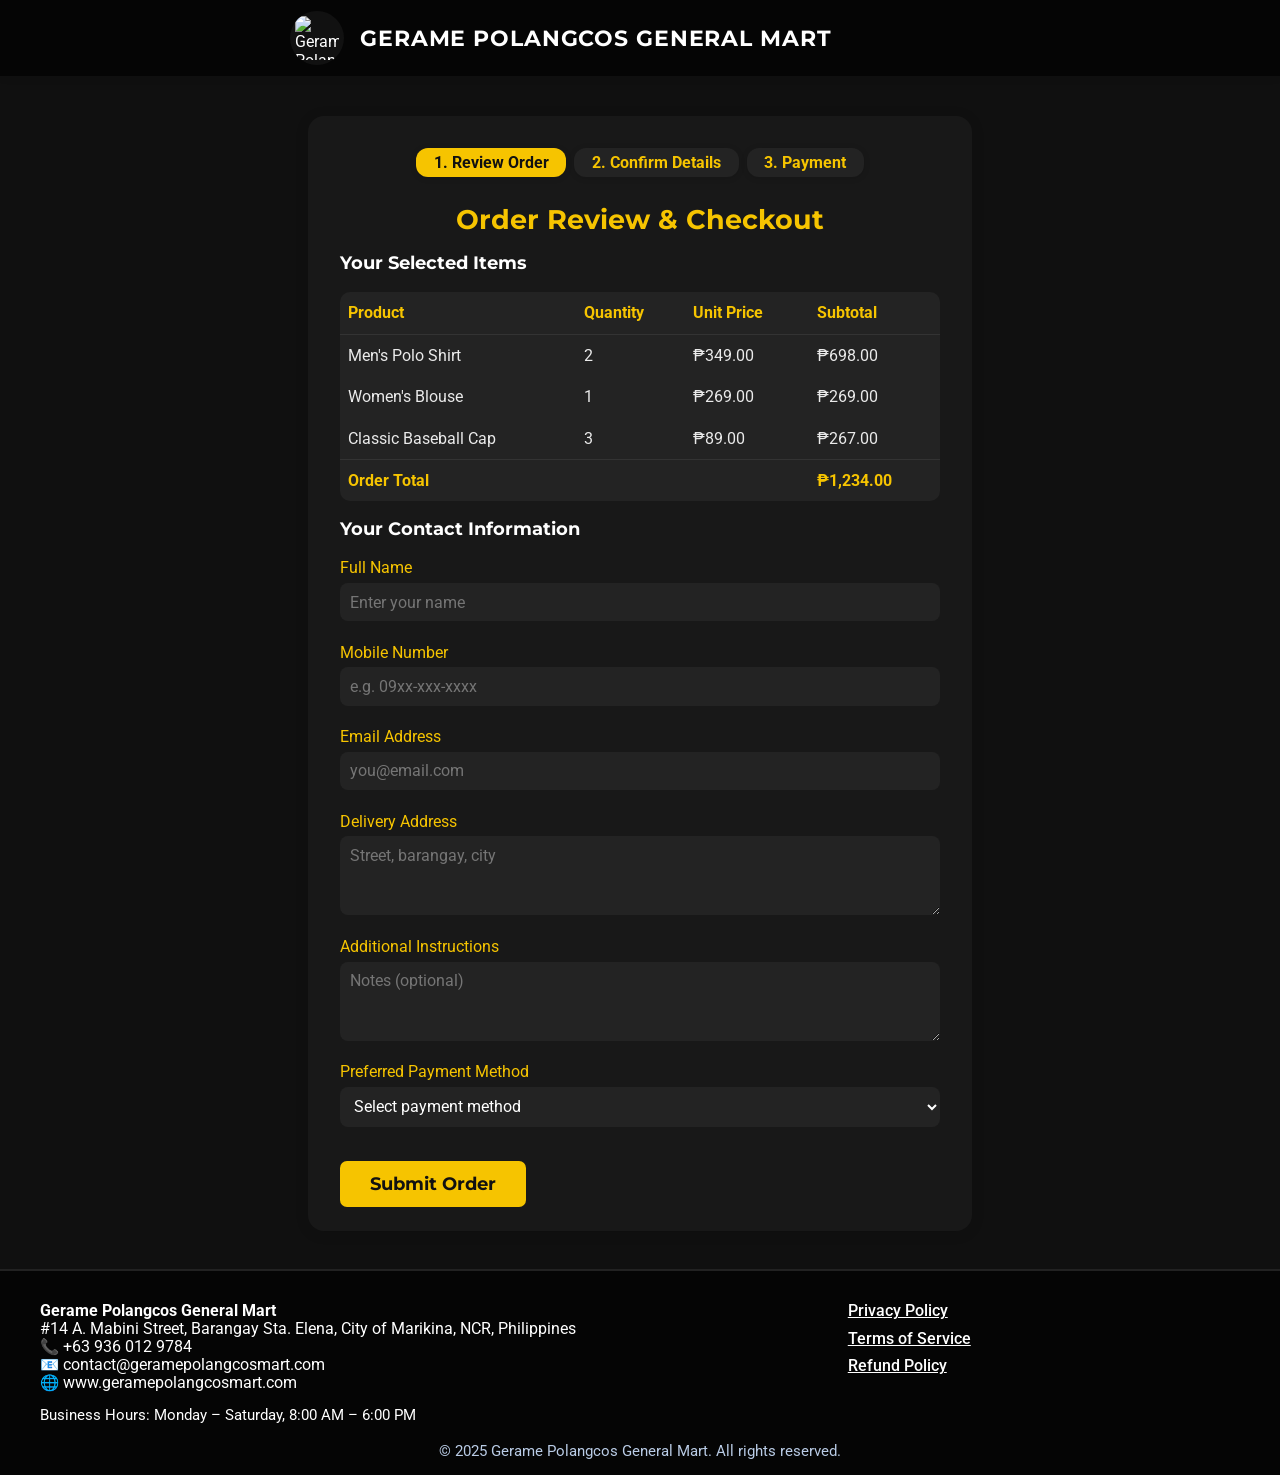
==== order-summary.html @ 739dd502 "order-summary.html" ====
<!DOCTYPE html>
<html lang="en">
<head>
    <meta charset="UTF-8">
    <title>Order Summary | Gerame Polangcos General Mart</title>
    <meta name="viewport" content="width=device-width, initial-scale=1.0">
    <meta name="description" content="Review your order, provide your details, and complete checkout at Gerame Polangcos General Mart.">
    <link rel="icon" href="image/FAVICON.png" type="image/png">
    <link href="https://fonts.googleapis.com/css2?family=Montserrat:wght@700&family=Roboto:wght@400;500;700&display=swap" rel="stylesheet">
    <style>
        :root {
            --primary: #fff;
            --accent: #f6c400;
            --background: #101010;
            --text: #fff;
            --header-bg: #050505;
            --card-bg: #181818;
            --footer-bg: #050505;
            --footer-text: #fff;
            --btn-bg: #f6c400;
            --btn-hover: #ffe066;
            --btn-text: #111;
            --border-radius: 16px;
            --danger: #d44;
        }
        html, body {
            margin: 0;
            padding: 0;
            background: var(--background);
            color: var(--text);
            font-family: 'Roboto', Arial, sans-serif;
            min-height: 100vh;
        }
        header {
            background: var(--header-bg);
            box-shadow: 0 2px 8px rgba(0,0,0,0.07);
            padding: 0.7em 0;
            position: sticky;
            top: 0;
            z-index: 999;
        }
        .container {
            width: 95%;
            max-width: 700px;
            margin: 0 auto;
        }
        .logo-bar {
            display: flex;
            align-items: center;
            gap: 1em;
        }
        .logo-img {
            height: 54px;
            width: 54px;
            background: #111;
            border-radius: 50%;
            overflow: hidden;
            display: flex;
            align-items: center;
            justify-content: center;
        }
        .logo-img img {
            height: 44px;
            width: 44px;
            object-fit: contain;
        }
        .brand-title {
            font-family: 'Montserrat', sans-serif;
            font-weight: 700;
            font-size: 1.37em;
            letter-spacing: 0.04em;
            color: var(--primary);
        }
        .summary-wrapper {
            background: var(--card-bg);
            border-radius: var(--border-radius);
            box-shadow: 0 2px 14px rgba(0,0,0,0.12);
            margin: 2.5em auto 2em auto;
            padding: 2em 2em 1.5em 2em;
            max-width: 600px;
        }
        .summary-wrapper h1 {
            font-family: 'Montserrat', sans-serif;
            color: var(--accent);
            font-size: 1.7em;
            margin-bottom: 0.5em;
            text-align: center;
        }
        .summary-wrapper h2 {
            font-family: 'Montserrat', sans-serif;
            font-size: 1.15em;
            font-weight: 700;
            color: var(--primary);
            margin-bottom: 1em;
            text-align: left;
        }
        .order-details, .customer-details, .payment-section {
            margin-bottom: 2em;
        }
        .order-table {
            width: 100%;
            background: #232323;
            border-radius: 10px;
            margin-bottom: 1em;
            border-collapse: separate;
            border-spacing: 0;
        }
        .order-table th, .order-table td {
            font-family: 'Roboto', Arial, sans-serif;
            font-size: 1em;
            padding: 0.7em 0.5em;
            text-align: left;
            color: #eaeaea;
        }
        .order-table th {
            color: var(--accent);
            font-weight: 700;
            border-bottom: 1px solid #333;
        }
        .order-table tr:last-child td {
            border-bottom: none;
        }
        .order-total-row td {
            font-weight: 700;
            color: var(--accent);
            border-top: 1px solid #333;
        }
        .form-row {
            display: flex;
            flex-direction: column;
            margin-bottom: 1.2em;
        }
        .form-row label {
            font-size: 1em;
            color: var(--accent);
            margin-bottom: 0.35em;
        }
        .form-row input, .form-row select, .form-row textarea {
            border: none;
            border-radius: 8px;
            padding: 0.6em;
            font-size: 1em;
            background: #232323;
            color: #fff;
            outline: none;
            margin-bottom: 0.15em;
            font-family: 'Roboto', Arial, sans-serif;
        }
        .form-row textarea {
            min-height: 60px;
            resize: vertical;
        }
        .btn {
            background: var(--btn-bg);
            color: var(--btn-text);
            border: none;
            border-radius: 7px;
            padding: 0.7em 1.7em;
            font-family: 'Montserrat', sans-serif;
            font-size: 1.1em;
            font-weight: 700;
            cursor: pointer;
            transition: background 0.17s;
            margin-top: 0.7em;
        }
        .btn:hover {
            background: var(--btn-hover);
        }
        .confirmation-message {
            background: #1f3c5a;
            color: var(--accent);
            border-radius: 10px;
            padding: 1.6em 1.2em;
            margin-bottom: 1em;
            text-align: center;
            font-size: 1.13em;
            box-shadow: 0 2px 10px #0002;
        }
        .step-indicator {
            display: flex;
            gap: 0.5em;
            justify-content: center;
            margin-bottom: 1.6em;
        }
        .step-indicator span {
            background: #232323;
            color: var(--accent);
            font-size: 1em;
            font-weight: 700;
            border-radius: 12px;
            padding: 0.3em 1.1em;
            box-shadow: 0 1px 6px #0002;
        }
        .step-indicator .active {
            background: var(--accent);
            color: var(--btn-text);
        }
        .important-note {
            background: #191919;
            color: var(--accent);
            border-radius: 7px;
            padding: 1.1em;
            margin-top: 1em;
            font-size: 0.98em;
            box-shadow: 0 1px 8px #0002;
        }
        footer {
            background: var(--footer-bg);
            color: var(--footer-text);
            padding: 2em 0 1em 0;
            margin-top: 2.5em;
            font-size: 0.97em;
            border-top: 2px solid #222;
        }
        .footer-container {
            width: 95%;
            max-width: 1200px;
            margin: auto;
            display: flex;
            flex-wrap: wrap;
            justify-content: space-between;
            gap: 1.5em;
        }
        .footer-info {
            flex: 2;
            min-width: 260px;
        }
        .footer-links {
            flex: 1;
            min-width: 180px;
            display: flex;
            flex-direction: column;
            gap: 0.6em;
        }
        .footer-links a {
            color: var(--footer-text);
            text-decoration: underline;
            font-weight: 500;
            transition: color 0.15s;
        }
        .footer-links a:hover {
            color: var(--accent);
        }
        .footer-business-hours {
            margin-top: 0.9em;
            font-size: 0.97em;
        }
        .footer-copy {
            text-align: center;
            margin-top: 1.2em;
            font-size: 0.95em;
            color: #b9cbe5;
        }
        /* Responsive Styles */
        @media (max-width: 900px) {
            .container { max-width: 99vw; }
            .footer-container { flex-direction: column; gap: 0.3em;}
            .summary-wrapper { padding: 1.2em 0.7em 1em 0.7em; }
        }
        @media (max-width: 600px) {
            .logo-bar { flex-direction: column; gap: 0.7em;}
            .summary-wrapper { padding: 1em 0.3em 0.5em 0.3em; }
            .order-table th, .order-table td { font-size: 0.97em; padding: 0.5em 0.3em; }
            footer { font-size: 0.94em; }
        }
    </style>
</head>
<body>
    <header>
        <div class="container logo-bar">
            <span class="logo-img">
                <img src="image/LOGO.png" alt="Gerame Polangcos General Mart Logo">
            </span>
            <span class="brand-title">GERAME POLANGCOS GENERAL MART</span>
        </div>
    </header>
    <main>
        <div class="container summary-wrapper">
            <div class="step-indicator">
                <span class="active">1. Review Order</span>
                <span>2. Confirm Details</span>
                <span>3. Payment</span>
            </div>
            <h1>Order Review & Checkout</h1>
            <div id="checkout-step-1">
                <h2>Your Selected Items</h2>
                <table class="order-table" id="order-table">
                    <thead>
                        <tr>
                            <th>Product</th>
                            <th>Quantity</th>
                            <th>Unit Price</th>
                            <th>Subtotal</th>
                        </tr>
                    </thead>
                    <tbody>
                        <!-- Product rows will be inserted here by JS -->
                    </tbody>
                    <tfoot>
                        <tr class="order-total-row">
                            <td colspan="3">Order Total</td>
                            <td id="order-total">₱0.00</td>
                        </tr>
                    </tfoot>
                </table>
                <form id="customer-form" autocomplete="off">
                    <h2>Your Contact Information</h2>
                    <div class="form-row">
                        <label for="customer-name">Full Name</label>
                        <input type="text" id="customer-name" name="customer-name" required autocomplete="name" placeholder="Enter your name">
                    </div>
                    <div class="form-row">
                        <label for="customer-phone">Mobile Number</label>
                        <input type="tel" id="customer-phone" name="customer-phone" required autocomplete="tel" placeholder="e.g. 09xx-xxx-xxxx">
                    </div>
                    <div class="form-row">
                        <label for="customer-email">Email Address</label>
                        <input type="email" id="customer-email" name="customer-email" required autocomplete="email" placeholder="you@email.com">
                    </div>
                    <div class="form-row">
                        <label for="customer-address">Delivery Address</label>
                        <textarea id="customer-address" name="customer-address" required placeholder="Street, barangay, city"></textarea>
                    </div>
                    <div class="form-row">
                        <label for="customer-notes">Additional Instructions</label>
                        <textarea id="customer-notes" name="customer-notes" placeholder="Notes (optional)"></textarea>
                    </div>
                    <div class="form-row">
                        <label for="payment-method">Preferred Payment Method</label>
                        <select id="payment-method" name="payment-method" required>
                            <option value="" disabled selected>Select payment method</option>
                            <option value="gcash">GCash</option>
                            <option value="bank">Bank Transfer</option>
                            <option value="cod">Cash on Delivery</option>
                        </select>
                    </div>
                    <button type="submit" class="btn" id="submit-order-btn">Submit Order</button>
                </form>
            </div>
            <div id="checkout-step-2" style="display:none;">
                <div class="confirmation-message" id="confirmation-message">
                    <strong>Order Submitted Successfully!</strong><br>
                    Thank you for your purchase. One of our team members will contact you shortly to finalize your order details, including product colors, availability, and any special requests.<br>
                    <br>
                    <span style="color:var(--primary);">Please confirm these details with our staff to proceed.</span>
                </div>
                <div class="important-note">
                    <strong>Next Steps:</strong><br>
                    After you verify your order information, we’ll send you a secure payment link matching your selected payment method.<br>
                    Kindly complete your payment within 24 hours upon receiving the link to avoid automatic order cancellation.<br>
                    <br>
                    If you have questions or need assistance, you may reply to our confirmation message or call us at <a href="tel:+639360129784" style="color:var(--accent);text-decoration:underline;">+63 936 012 9784</a>.
                </div>
            </div>
        </div>
    </main>
    <footer>
        <div class="footer-container">
            <div class="footer-info">
                <strong>Gerame Polangcos General Mart</strong><br>
                #14 A. Mabini Street, Barangay Sta. Elena, City of Marikina, NCR, Philippines<br>
                📞 <a href="tel:+639360129784" style="color:var(--footer-text);text-decoration:none;">+63 936 012 9784</a><br>
                📧 <a href="mailto:contact@geramepolangcosmart.com" style="color:var(--footer-text);text-decoration:none;">contact@geramepolangcosmart.com</a><br>
                🌐 <a href="https://www.geramepolangcosmart.com" style="color:var(--footer-text);text-decoration:none;">www.geramepolangcosmart.com</a><br>
                <div class="footer-business-hours">
                    Business Hours: Monday – Saturday, 8:00 AM – 6:00 PM
                </div>
            </div>
            <div class="footer-links">
                <a href="privacy-policy.html">Privacy Policy</a>
                <a href="terms.html">Terms of Service</a>
                <a href="refund-policy.html">Refund Policy</a>
            </div>
        </div>
        <div class="footer-copy">
            © 2025 Gerame Polangcos General Mart. All rights reserved.
        </div>
    </footer>
    <script>
        // Dummy product data for demo; replace with actual cart data as needed
        const orderProducts = [
            { name: "Men's Polo Shirt", qty: 2, price: 349 },
            { name: "Women's Blouse", qty: 1, price: 269 },
            { name: "Classic Baseball Cap", qty: 3, price: 89 }
        ];
        function formatCurrency(n) { return "₱" + n.toLocaleString(undefined, {minimumFractionDigits:2}); }
        // Render order table
        function renderOrderTable() {
            const tbody = document.querySelector("#order-table tbody");
            tbody.innerHTML = "";
            let total = 0;
            orderProducts.forEach(prod => {
                let subtotal = prod.qty * prod.price;
                total += subtotal;
                const tr = document.createElement("tr");
                tr.innerHTML = `<td>${prod.name}</td><td>${prod.qty}</td><td>${formatCurrency(prod.price)}</td><td>${formatCurrency(subtotal)}</td>`;
                tbody.appendChild(tr);
            });
            document.getElementById("order-total").textContent = formatCurrency(total);
        }
        renderOrderTable();

        // Handle checkout submission
        document.getElementById("customer-form").addEventListener("submit", function(e) {
            e.preventDefault();
            // Normally, validate and submit to server here
            document.getElementById("checkout-step-1").style.display = "none";
            document.getElementById("checkout-step-2").style.display = "block";
            window.scrollTo({top:0, behavior:"smooth"});
        });
    </script>
</body>
</html>
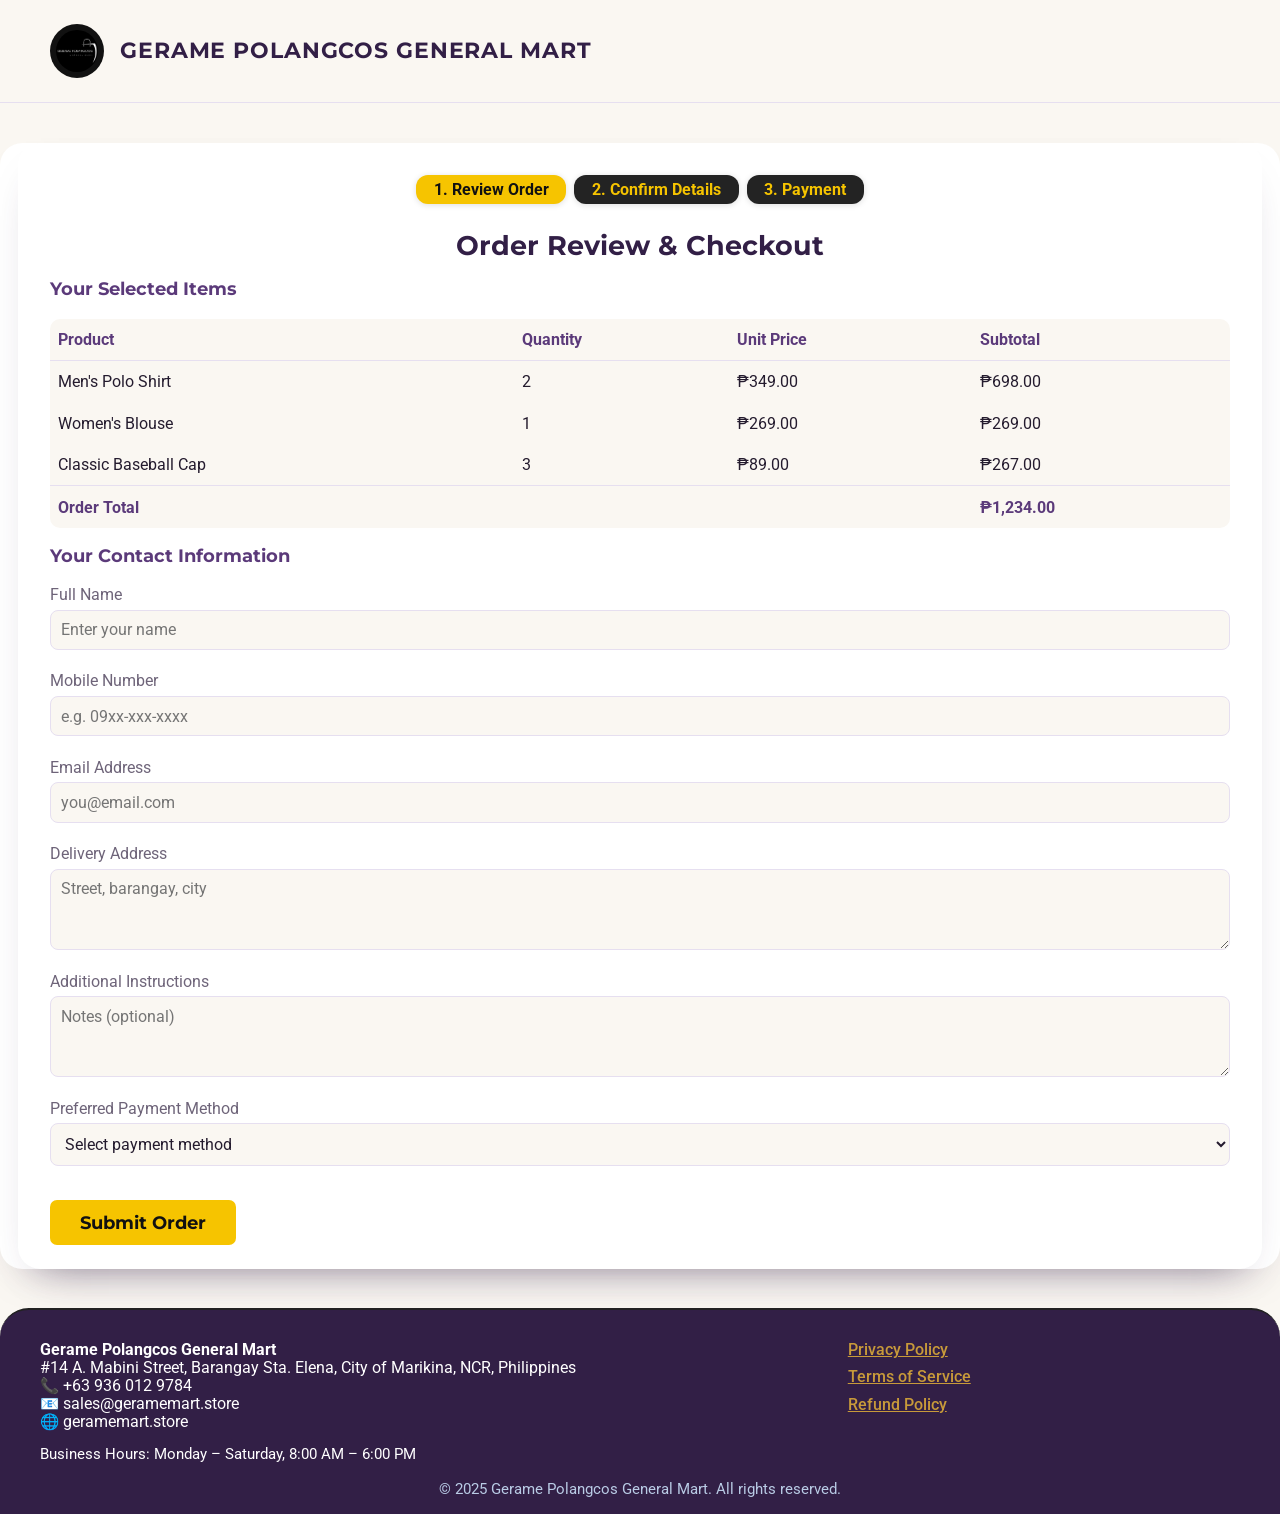
==== commit 3b802750: "Update site content and fix business registration data Co-Authored-By: Claude Sonnet 5 <noreply@anth" ====
--- a/order-summary.html
+++ b/order-summary.html
@@ -5,7 +5,7 @@
     <title>Order Summary | Gerame Polangcos General Mart</title>
     <meta name="viewport" content="width=device-width, initial-scale=1.0">
     <meta name="description" content="Review your order, provide your details, and complete checkout at Gerame Polangcos General Mart.">
-    <link rel="icon" href="image/FAVICON.png" type="image/png">
+    <link rel="icon" href="image/LOGO.png" type="image/png">
     <link href="https://fonts.googleapis.com/css2?family=Montserrat:wght@700&family=Roboto:wght@400;500;700&display=swap" rel="stylesheet">
     <style>
         :root {
@@ -264,6 +264,7 @@
             footer { font-size: 0.94em; }
         }
     </style>
+  <link rel="stylesheet" href="polish.css">
 </head>
 <body>
     <header>
@@ -360,8 +361,8 @@
                 <strong>Gerame Polangcos General Mart</strong><br>
                 #14 A. Mabini Street, Barangay Sta. Elena, City of Marikina, NCR, Philippines<br>
                 📞 <a href="tel:+639360129784" style="color:var(--footer-text);text-decoration:none;">+63 936 012 9784</a><br>
-                📧 <a href="mailto:contact@geramepolangcosmart.com" style="color:var(--footer-text);text-decoration:none;">contact@geramepolangcosmart.com</a><br>
-                🌐 <a href="https://www.geramepolangcosmart.com" style="color:var(--footer-text);text-decoration:none;">www.geramepolangcosmart.com</a><br>
+                📧 <a href="mailto:sales@geramemart.store" style="color:var(--footer-text);text-decoration:none;">sales@geramemart.store</a><br>
+                🌐 <a href="https://geramemart.store" style="color:var(--footer-text);text-decoration:none;">geramemart.store</a><br>
                 <div class="footer-business-hours">
                     Business Hours: Monday – Saturday, 8:00 AM – 6:00 PM
                 </div>
--- a/polish.css
+++ b/polish.css
@@ -0,0 +1,118 @@
+:root {
+  --violet: #5b3a7a;
+  --violet-deep: #321f46;
+  --brass: #c89a3a;
+  --cream: #faf7f2;
+  --card: #fff;
+  --ink: #241b2e;
+  --muted: #6e6479;
+  --line: #e6dff0;
+  --radius: 1.2rem;
+  --shadow: 0 20px 42px -26px rgba(50,31,70,.4);
+  --display: 'Marcellus', Georgia, serif;
+}
+html { scroll-behavior: smooth; }
+body { background: var(--cream); color: var(--ink); -webkit-font-smoothing: antialiased; }
+section[id] { scroll-margin-top: 110px; }
+h1, h2, h3 { font-family: var(--display); }
+
+/* Header */
+header { background: rgba(250,247,242,.95); backdrop-filter: blur(6px); box-shadow: none; border-bottom: 1px solid var(--line); }
+.logo-bar { padding: .8rem 1.5rem; }
+.logo-img img { width: 42px; height: 42px; border-radius: 50%; }
+.brand-title .name { font-family: var(--display); font-size: 1.05rem; color: var(--violet-deep); display: block; }
+.brand-title .type { font-size: .68rem; letter-spacing: .12em; color: var(--brass); }
+#main-nav a { font-weight: 700; font-size: .86rem; color: var(--ink); }
+#main-nav a.active, #main-nav a:hover { color: var(--violet); }
+
+.container { max-width: 1180px; }
+.section { margin: clamp(3.2rem, 7vw, 5.5rem) auto 0; max-width: 1180px; padding: 0 1.5rem; }
+.section h2 { font-size: clamp(1.8rem, 3.6vw, 2.6rem); color: var(--violet-deep); margin-bottom: 1.2rem; }
+
+/* Hero */
+.hero {
+  text-align: center; background: linear-gradient(150deg, var(--violet) 0%, var(--violet-deep) 100%); color: #e9ddf2;
+  border-radius: 1.8rem; padding: clamp(2rem, 5vw, 3.8rem) 1.5rem; margin: 1.6rem auto 0; max-width: 1180px; box-shadow: var(--shadow);
+}
+.hero-logo img { width: 90px; height: 90px; border-radius: 50%; background: #fff; padding: .6rem; margin: 0 auto 1.2rem; box-shadow: 0 14px 28px -10px rgba(0,0,0,.4); }
+.hero h1 { color: #fff; font-size: clamp(2rem, 4vw, 2.9rem); }
+.hero p { color: #d9c9ea; max-width: 56ch; margin: .8rem auto 0; }
+.tagline { display: inline-block; margin-top: 1.2rem; background: var(--brass); color: var(--violet-deep); font-weight: 700; padding: .5rem 1.3rem; border-radius: 999px; }
+
+/* About: original site was a dark theme (black bg, #dedede body text),
+   so every light-card section needs its text color re-overridden. */
+.section p, .section ul, .section li, .section address, .faq-a { color: var(--muted) !important; }
+#aboutus { background: var(--card); border: 1px solid var(--line); border-radius: 1.6rem; padding: clamp(1.8rem,4vw,3rem); }
+#aboutus h3 { color: var(--violet); font-size: 1.2rem; margin-top: 1.2rem; }
+
+/* Products: this section also inherited the original dark-theme card
+   background (#181818) and was never switched to match the rest. */
+#products.section { background: var(--card) !important; }
+#products > ul { list-style: none; margin: 1.2rem 0; display: grid; grid-template-columns: 1fr 1fr; gap: .6rem; }
+#products > ul li { background: var(--card); border: 1px solid var(--line); border-radius: .8rem; padding: .8rem 1rem; font-size: .9rem; }
+#products > ul strong { color: var(--violet); }
+.products-section h2 { margin-top: 1rem; }
+.products-list { display: grid; grid-template-columns: repeat(4, 1fr); gap: 1.2rem; }
+.product-card { background: var(--card); border: none; border-radius: 1.1rem; box-shadow: var(--shadow); padding: 0 0 1.2rem; overflow: hidden; transition: transform .2s; }
+.product-card:hover { transform: translateY(-5px); }
+.product-image { background: var(--cream); margin-bottom: .8rem; }
+.product-image img { width: 100%; height: 160px; object-fit: contain; padding: 1rem; }
+.product-meta { color: var(--muted) !important; font-size: .78rem; padding: 0 1rem; }
+
+/* Cart */
+.cart-section { background: var(--card); border: 1px solid var(--line); border-radius: 1.3rem; padding: 1.8rem; }
+.checkout-btn { background: var(--violet); color: #fff; border: none; border-radius: 999px; padding: .75rem 1.4rem; font-weight: 700; cursor: pointer; }
+.checkout-btn:hover:not(:disabled) { background: var(--brass); color: var(--violet-deep); }
+.floating-cart-btn { background: var(--violet); box-shadow: 0 14px 28px -8px rgba(91,58,122,.6); }
+.cart-popup { border-radius: 1.3rem; }
+
+/* Contact */
+#contact { background: var(--violet-deep); color: #e9ddf2; border-radius: 1.6rem; padding: clamp(1.8rem,4vw,3rem); }
+#contact h2 { color: #fff; }
+#contact address, #contact.section p { font-style: normal; color: #e9ddf2 !important; }
+#contact strong { color: var(--brass); }
+#contact a { color: #fff !important; }
+
+/* FAQ accordion */
+#faq.section { background: transparent !important; box-shadow: none !important; padding: 0 !important; }
+.faq-list { display: flex; flex-direction: column; gap: .7rem; }
+.faq-item { background: var(--card); border: 1px solid var(--line); border-radius: 1rem; overflow: hidden; }
+.faq-item summary { cursor: pointer; list-style: none; padding: 1rem 1.3rem; font-weight: 700; color: var(--violet-deep); display: flex; justify-content: space-between; gap: 1rem; }
+.faq-item summary::-webkit-details-marker { display: none; }
+.faq-item summary::after { content: '+'; flex: none; width: 26px; height: 26px; border-radius: 50%; background: var(--cream); color: var(--violet); display: flex; align-items: center; justify-content: center; }
+.faq-item[open] summary::after { content: '\2212'; background: var(--brass); color: var(--violet-deep); }
+.faq-item p { padding: 0 1.3rem 1.1rem; margin: 0; color: var(--muted); }
+
+/* Testimonials */
+#testimonials.section { background: transparent !important; box-shadow: none !important; padding: 0 !important; }
+.testimonial-list { display: grid; grid-template-columns: repeat(3, 1fr); gap: 1.2rem; }
+.testimonial { background: var(--card); border-top: 4px solid var(--brass); border-radius: 0 1rem 1rem 1rem; box-shadow: var(--shadow); padding: 1.3rem; font-family: var(--display); font-size: 1rem; display: flex; flex-direction: column; gap: .8rem; }
+.testimonial .author { font-family: 'Roboto', sans-serif; font-weight: 700; font-size: .8rem; color: var(--violet); }
+
+footer { background: var(--violet-deep); border-radius: 1.8rem 1.8rem 0 0; }
+.footer-links a { color: var(--brass); }
+
+@media (max-width: 1000px) {
+  .products-list { grid-template-columns: 1fr 1fr; }
+}
+@media (max-width: 600px) {
+  .products-list, #products > ul { grid-template-columns: 1fr; }
+  .hero { border-radius: 1.4rem; }
+}
+/* Legal + order-summary pages: these were never touched during the
+   index.html redesign and still carry the original site-wide dark
+   theme (#101010 body, white text, #181818 cards). Header background
+   is already overridden above (generic `header` selector), so this
+   just brings the card content and brand text in line with it. */
+.brand-title { color: var(--violet-deep) !important; }
+main, .summary-wrapper { background: var(--card) !important; color: var(--ink) !important; box-shadow: var(--shadow) !important; border-radius: 1.4rem !important; }
+main h1, .summary-wrapper h1 { color: var(--violet-deep) !important; }
+main h2, main h3, .summary-wrapper h2, .summary-wrapper h3 { color: var(--violet) !important; }
+main p, main ul, main li, .summary-wrapper p, .summary-wrapper label { color: var(--muted) !important; }
+main a, .summary-wrapper a { color: var(--violet) !important; }
+.order-table { background: var(--cream) !important; }
+.order-table th, .order-table td { color: var(--ink) !important; border-color: var(--line) !important; }
+.order-table th, .order-total-row td { color: var(--violet) !important; }
+.form-row input, .form-row select, .form-row textarea { background: var(--cream) !important; color: var(--ink) !important; border: 1px solid var(--line) !important; }
+
+@media (prefers-reduced-motion: reduce) { html { scroll-behavior: auto; } * { transition: none !important; } }
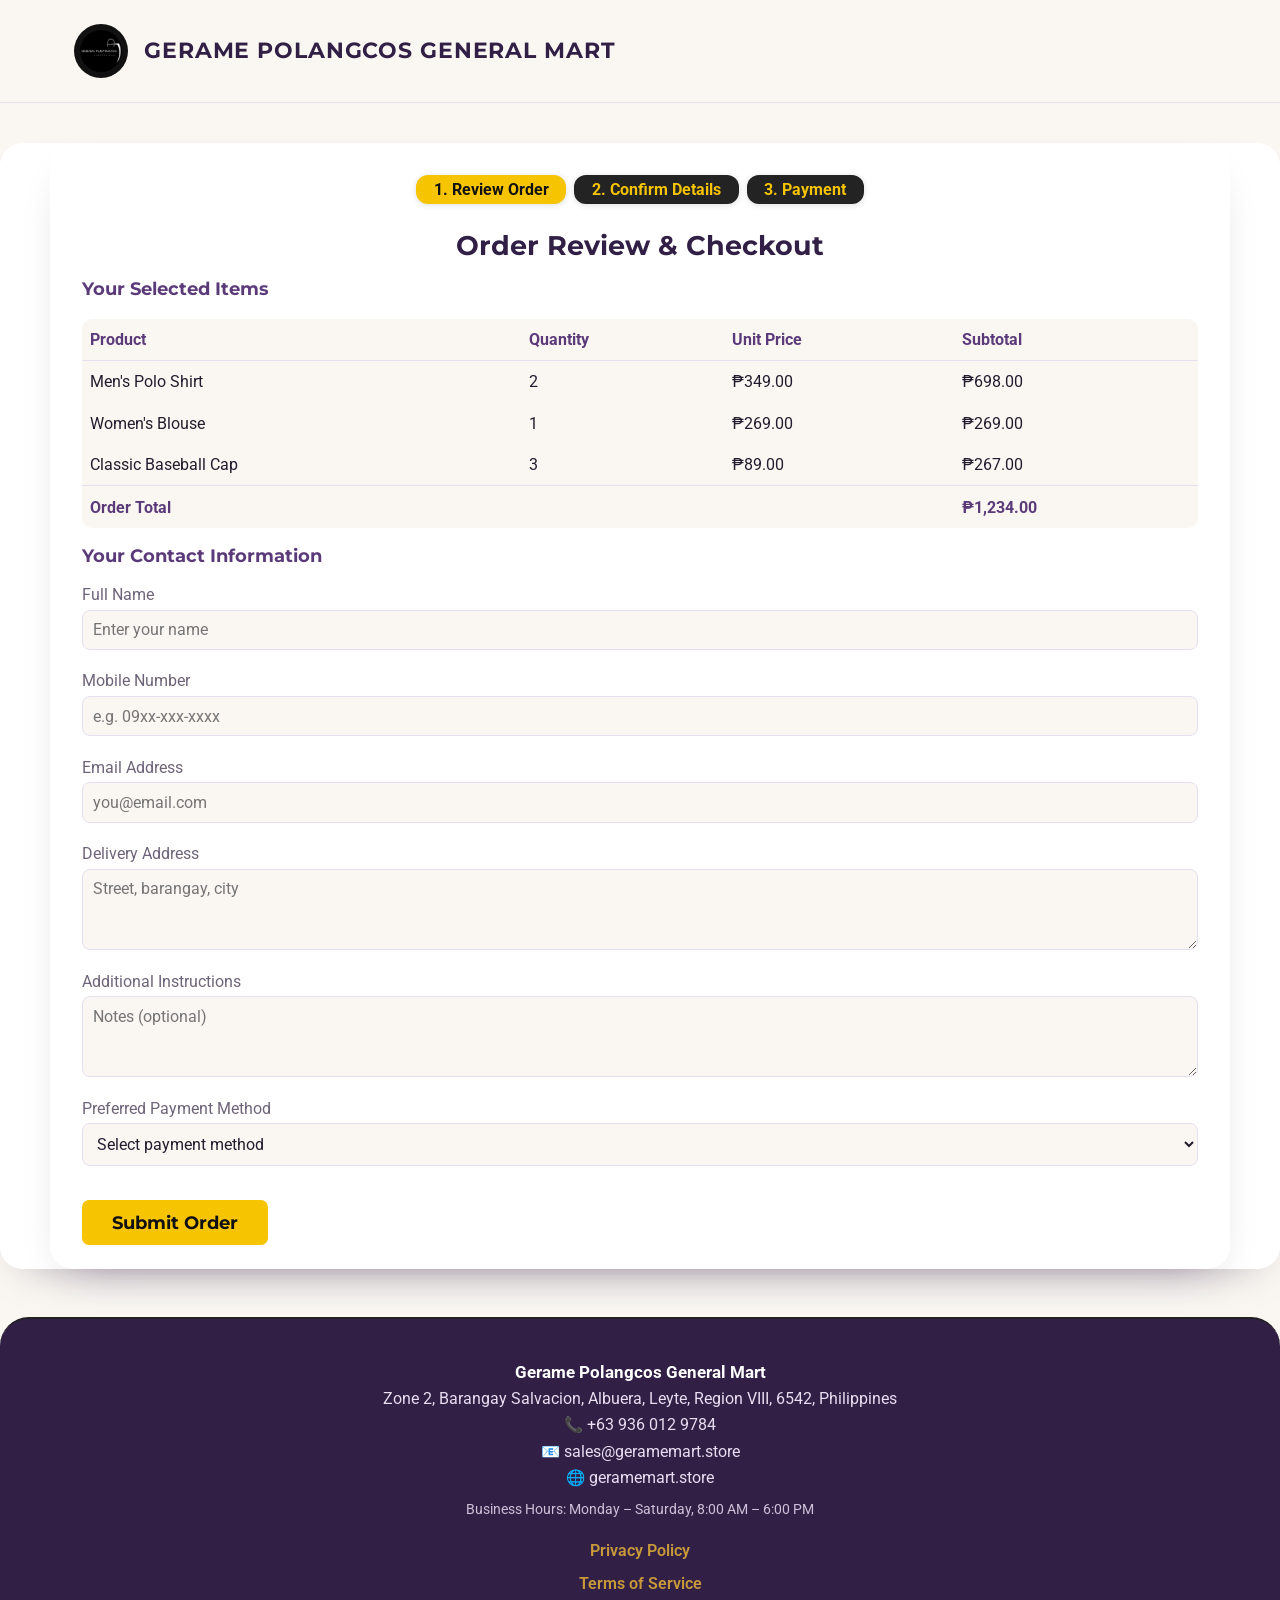
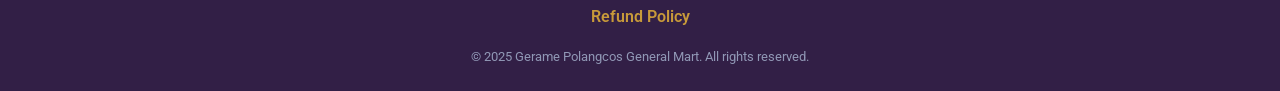
==== commit c407310a: "Update address to Albuera, Leyte + layout tidy-up" ====
--- a/order-summary.html
+++ b/order-summary.html
@@ -359,7 +359,7 @@
         <div class="footer-container">
             <div class="footer-info">
                 <strong>Gerame Polangcos General Mart</strong><br>
-                #14 A. Mabini Street, Barangay Sta. Elena, City of Marikina, NCR, Philippines<br>
+                Zone 2, Barangay Salvacion, Albuera, Leyte, Region VIII, 6542, Philippines<br>
                 📞 <a href="tel:+639360129784" style="color:var(--footer-text);text-decoration:none;">+63 936 012 9784</a><br>
                 📧 <a href="mailto:sales@geramemart.store" style="color:var(--footer-text);text-decoration:none;">sales@geramemart.store</a><br>
                 🌐 <a href="https://geramemart.store" style="color:var(--footer-text);text-decoration:none;">geramemart.store</a><br>
--- a/polish.css
+++ b/polish.css
@@ -116,3 +116,44 @@
 .form-row input, .form-row select, .form-row textarea { background: var(--cream) !important; color: var(--ink) !important; border: 1px solid var(--line) !important; }
 
 @media (prefers-reduced-motion: reduce) { html { scroll-behavior: auto; } * { transition: none !important; } }
+
+/* === Layout pass 2026-11-07: no side-scroll, readable products, contact cards, real footer === */
+html, body { overflow-x: clip; }
+.container, .section, .logo-bar, header, footer, .footer-container { box-sizing: border-box; }
+/* Products: photo fills the card top, readable text */
+.product-card { display: flex !important; flex-direction: column; align-items: stretch !important; text-align: center; }
+.product-image { width: 100% !important; height: auto !important; aspect-ratio: 1 / 1; padding: 0 !important; margin: 0 0 .9rem !important; overflow: hidden; border: 0 !important; border-radius: 0 !important; }
+.product-image img { width: 100% !important; height: 100% !important; object-fit: cover !important; padding: 0 !important; border-radius: 0 !important; }
+.product-title { color: var(--violet-deep) !important; padding: 0 1rem; }
+.product-desc { color: var(--muted, #6b6276) !important; padding: 0 1rem; }
+.product-card button { margin: auto 1rem 0 !important; align-self: stretch; }
+/* Contact cards */
+#contact .contact-grid { display: grid; grid-template-columns: repeat(3, minmax(0, 1fr)); gap: .8rem; margin: 1.2rem 0; line-height: 1.6; }
+.contact-card { background: rgba(255,255,255,.07); border-left: 4px solid var(--brass); border-radius: 0 .9rem .9rem 0; padding: .9rem 1.1rem; overflow-wrap: anywhere; }
+.contact-card.wide { grid-column: 1 / -1; }
+.contact-card strong { display: block; font-size: .78rem; letter-spacing: .08em; text-transform: uppercase; margin-bottom: .15rem; }
+/* Footer: was unstyled */
+footer { color: #e9ddf2; padding: 2.4rem 1.5rem 1.4rem !important; margin-top: 3rem; text-align: center; line-height: 1.7; }
+footer .footer-container { max-width: 1100px; margin: 0 auto; display: flex; flex-direction: column; align-items: center; gap: 1rem; }
+footer .footer-info strong { color: #fff; font-size: 1.05rem; }
+footer .footer-info, footer .footer-business-hours { color: #e9ddf2; }
+footer .footer-info a { color: #e9ddf2 !important; }
+footer .footer-business-hours { margin-top: .4rem; opacity: .85; font-size: .9rem; }
+footer .footer-links { display: flex; flex-wrap: wrap; justify-content: center; gap: .4rem 1.4rem; }
+footer .footer-links a { color: var(--brass) !important; text-decoration: none; font-weight: 600; }
+footer .footer-copy { margin-top: 1rem; font-size: .82rem; opacity: .7; }
+@media (max-width: 800px) { #contact .contact-grid { grid-template-columns: minmax(0, 1fr); } }
+@media (max-width: 600px) { header { backdrop-filter: none !important; -webkit-backdrop-filter: none !important; } }
+@media (max-width: 800px) { .testimonial-list { grid-template-columns: minmax(0, 1fr) !important; } .testimonial { width: auto !important; min-width: 0 !important; max-width: 100% !important; box-sizing: border-box; } }
+.product-image img { max-width: none !important; max-height: none !important; }
+.product-image { background: var(--cream) !important; }
+@media (max-width: 700px) {
+  nav#main-nav, nav#main-nav.open { background: #fff !important; box-shadow: 0 18px 30px -18px rgba(40,20,60,.35); }
+  nav#main-nav a { color: var(--violet-deep) !important; }
+  nav#main-nav a.active { color: #2a1640 !important; }
+}
+#cart-section h2, #cart-section h3, .cart-section h2, .cart-section h3 { color: var(--violet-deep) !important; }
+#cart-section li, #cart-section .cart-item, #cart-section span, .cart-section li, .cart-section .cart-item, .cart-section span { color: var(--ink, #2a2233) !important; }
+#cart-section .cart-total, .cart-section .cart-total, #cart-total { color: var(--violet-deep) !important; }
+#cart-section .empty, .cart-section .empty, #cart-section em, .cart-section em { color: var(--muted, #6b6276) !important; }
+.cart-section .cart-title, .cart-section .cart-summary, .cart-section .cart-summary * { color: var(--violet-deep) !important; }
